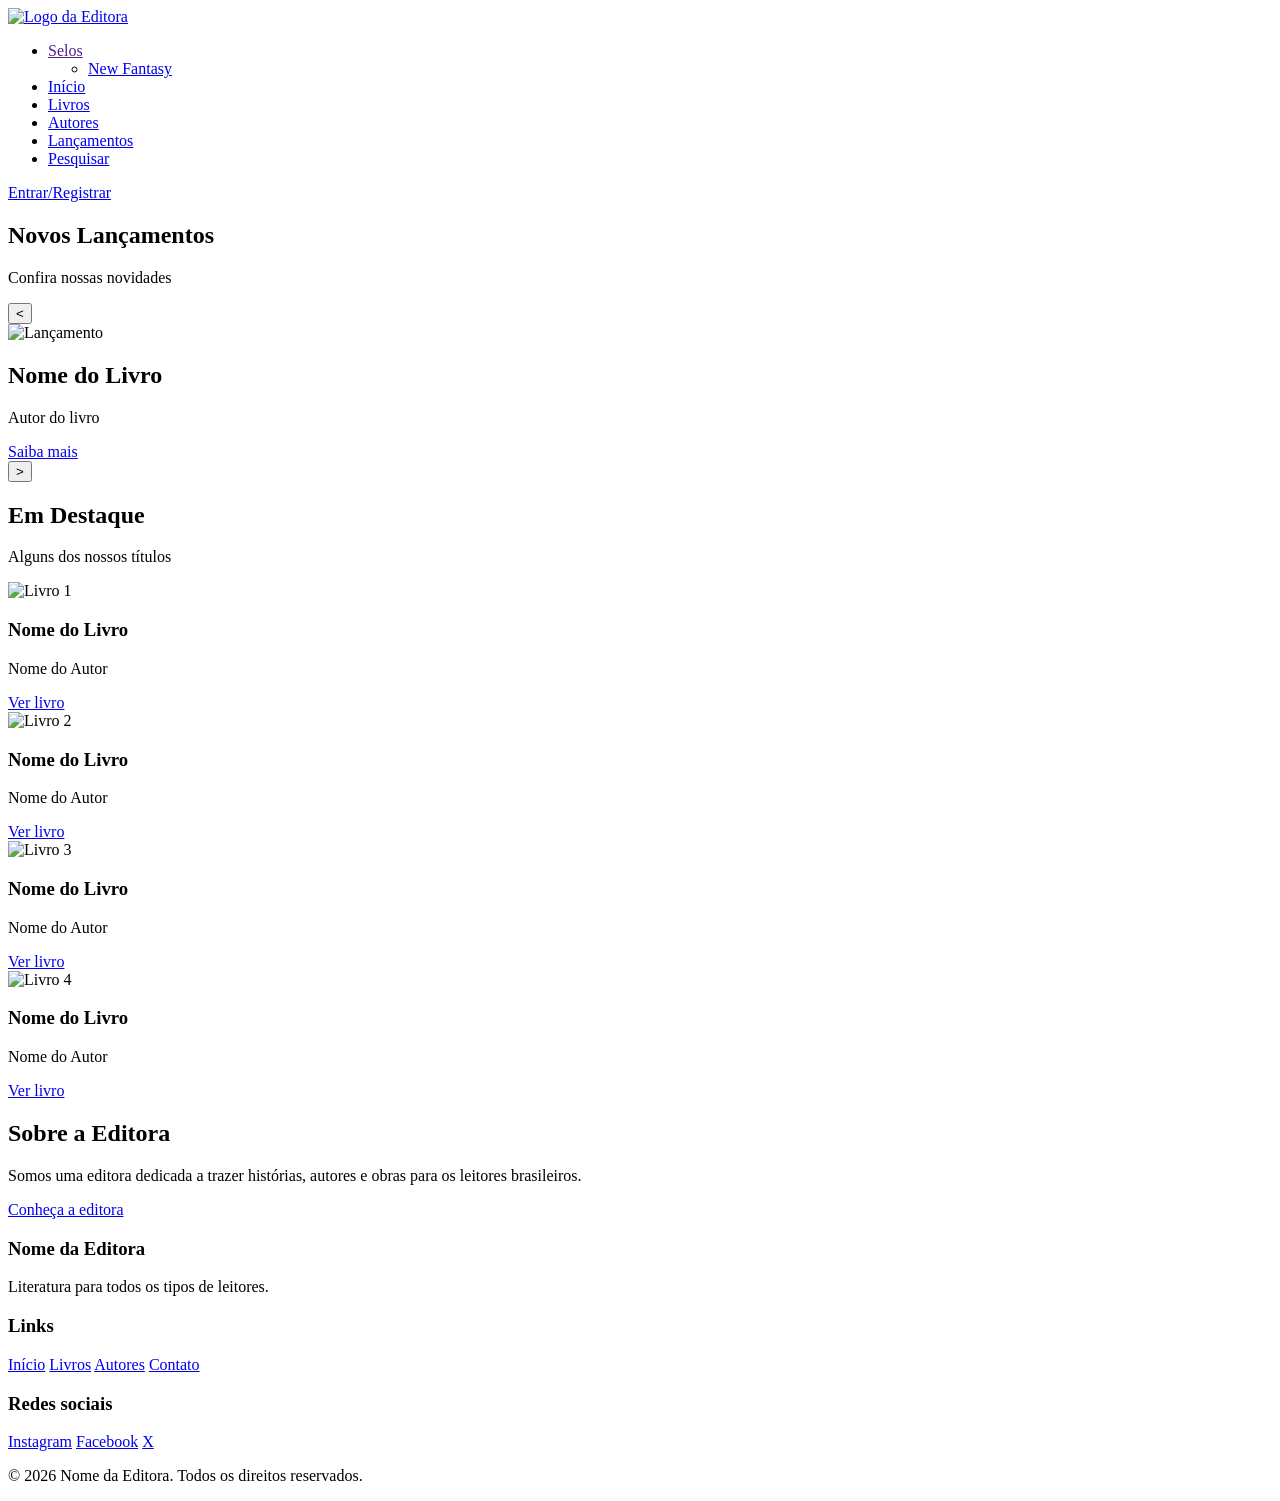
==== index.html @ 30abc7fb "Add files via upload" ====
<!DOCTYPE html>
<html lang="pt-BR">

<head>
    <meta charset="UTF-8">
    <meta name="viewport" content="width=device-width, initial-scale=1.0">
    <title>Gusmão Editora</title>
    <link rel="stylesheet" href="styles.css">

</head>

<body>

    <!-- CABEÇALHO -->
    <header class="cabecalho">

        <div class="logo">
            <a href="index.html">
                <img src="imagens/logo.png" alt="Logo da Editora">
            </a>
        </div>

        <nav class="menu">
            <ul>
                <li class="menu_barra">
                    <a href="">Selos</a>
                    <ul class="submenu">
                        <li>
                            <a href="#" id="btnNFpagina">
                                New Fantasy
                            </a>
                        </li>
                    </ul>
                </li>
                <li>
                    <a href="#">Início</a>
                </li>
                <li>
                    <a href="#">Livros</a>
                </li>
                <li>
                    <a href="#">Autores</a>
                </li>
                <li>
                    <a href="#">Lançamentos</a>
                </li>
                <li>
                    <a href="#">Pesquisar</a>
                </li>
            </ul>
        </nav>

        <div class="acoes" id="btnLogin">
            <a href="#" class="botao">Entrar/Registrar</a>
        </div>
        
    </header>
    <script src="../../configs/comands.js"></script>
    <script src="mensagem.js"></script>



    <!-- CONTEÚDO PRINCIPAL -->
    <main>

        <!-- CARROSSEL DE LANÇAMENTOS -->
        <section class="lancamentos">

            <div class="titulo-secao">
                <h1>Novos Lançamentos</h1>
                <p>Confira nossas novidades</p>
            </div>

            <div class="carrossel">

                <button class="seta esquerda">&lt;</button>

                <div class="banner">
                    <img src="imagens/lancamento1.jpg" alt="Lançamento">

                    <div class="banner-info">
                        <h2>Nome do Livro</h2>
                        <p>Autor do livro</p>

                        <a href="#" class="botao">Saiba mais</a>
                    </div>
                </div>

                <button class="seta direita">&gt;</button>

            </div>

        </section>


        <!-- DESTAQUES -->
        <section class="destaques">

            <div class="titulo-secao">
                <h2>Em Destaque</h2>
                <p>Alguns dos nossos títulos</p>
            </div>

            <div class="livros">

                <article class="livro">
                    <img src="imagens/livro1.jpg" alt="Livro 1">

                    <h3>Nome do Livro</h3>
                    <p>Nome do Autor</p>

                    <a href="#">Ver livro</a>
                </article>


                <article class="livro">
                    <img src="imagens/livro1.jpg" alt="Livro 2">

                    <h3>Nome do Livro</h3>
                    <p>Nome do Autor</p>

                    <a href="#">Ver livro</a>
                </article>


                <article class="livro">
                    <img src="imagens/livro1.jpg" alt="Livro 3">

                    <h3>Nome do Livro</h3>
                    <p>Nome do Autor</p>

                    <a href="#">Ver livro</a>
                </article>


                <article class="livro">
                    <img src="imagens/livro1.jpg" alt="Livro 4">

                    <h3>Nome do Livro</h3>
                    <p>Nome do Autor</p>

                    <a href="#">Ver livro</a>
                </article>

            </div>

        </section>


        <!-- SOBRE A EDITORA -->
        <section class="sobre">

            <div class="sobre-conteudo">

                <h2>Sobre a Editora</h2>

                <p>
                    Somos uma editora dedicada a trazer histórias,
                    autores e obras para os leitores brasileiros.
                </p>

                <a href="#" class="botao">Conheça a editora</a>

            </div>

        </section>

    </main>


    <!-- RODAPÉ -->
    <footer class="rodape">

        <div class="rodape-conteudo">

            <div class="rodape-coluna">
                <h3>Nome da Editora</h3>
                <p>
                    Literatura para todos os tipos de leitores.
                </p>
            </div>


            <div class="rodape-coluna">
                <h3>Links</h3>

                <a href="#">Início</a>
                <a href="#">Livros</a>
                <a href="#">Autores</a>
                <a href="#">Contato</a>
            </div>


            <div class="rodape-coluna">
                <h3>Redes sociais</h3>

                <a href="#">Instagram</a>
                <a href="#">Facebook</a>
                <a href="#">X</a>
            </div>

        </div>

        <div class="copyright">
            <p>© 2026 Nome da Editora. Todos os direitos reservados.</p>
        </div>

    </footer>

</body>

</html>
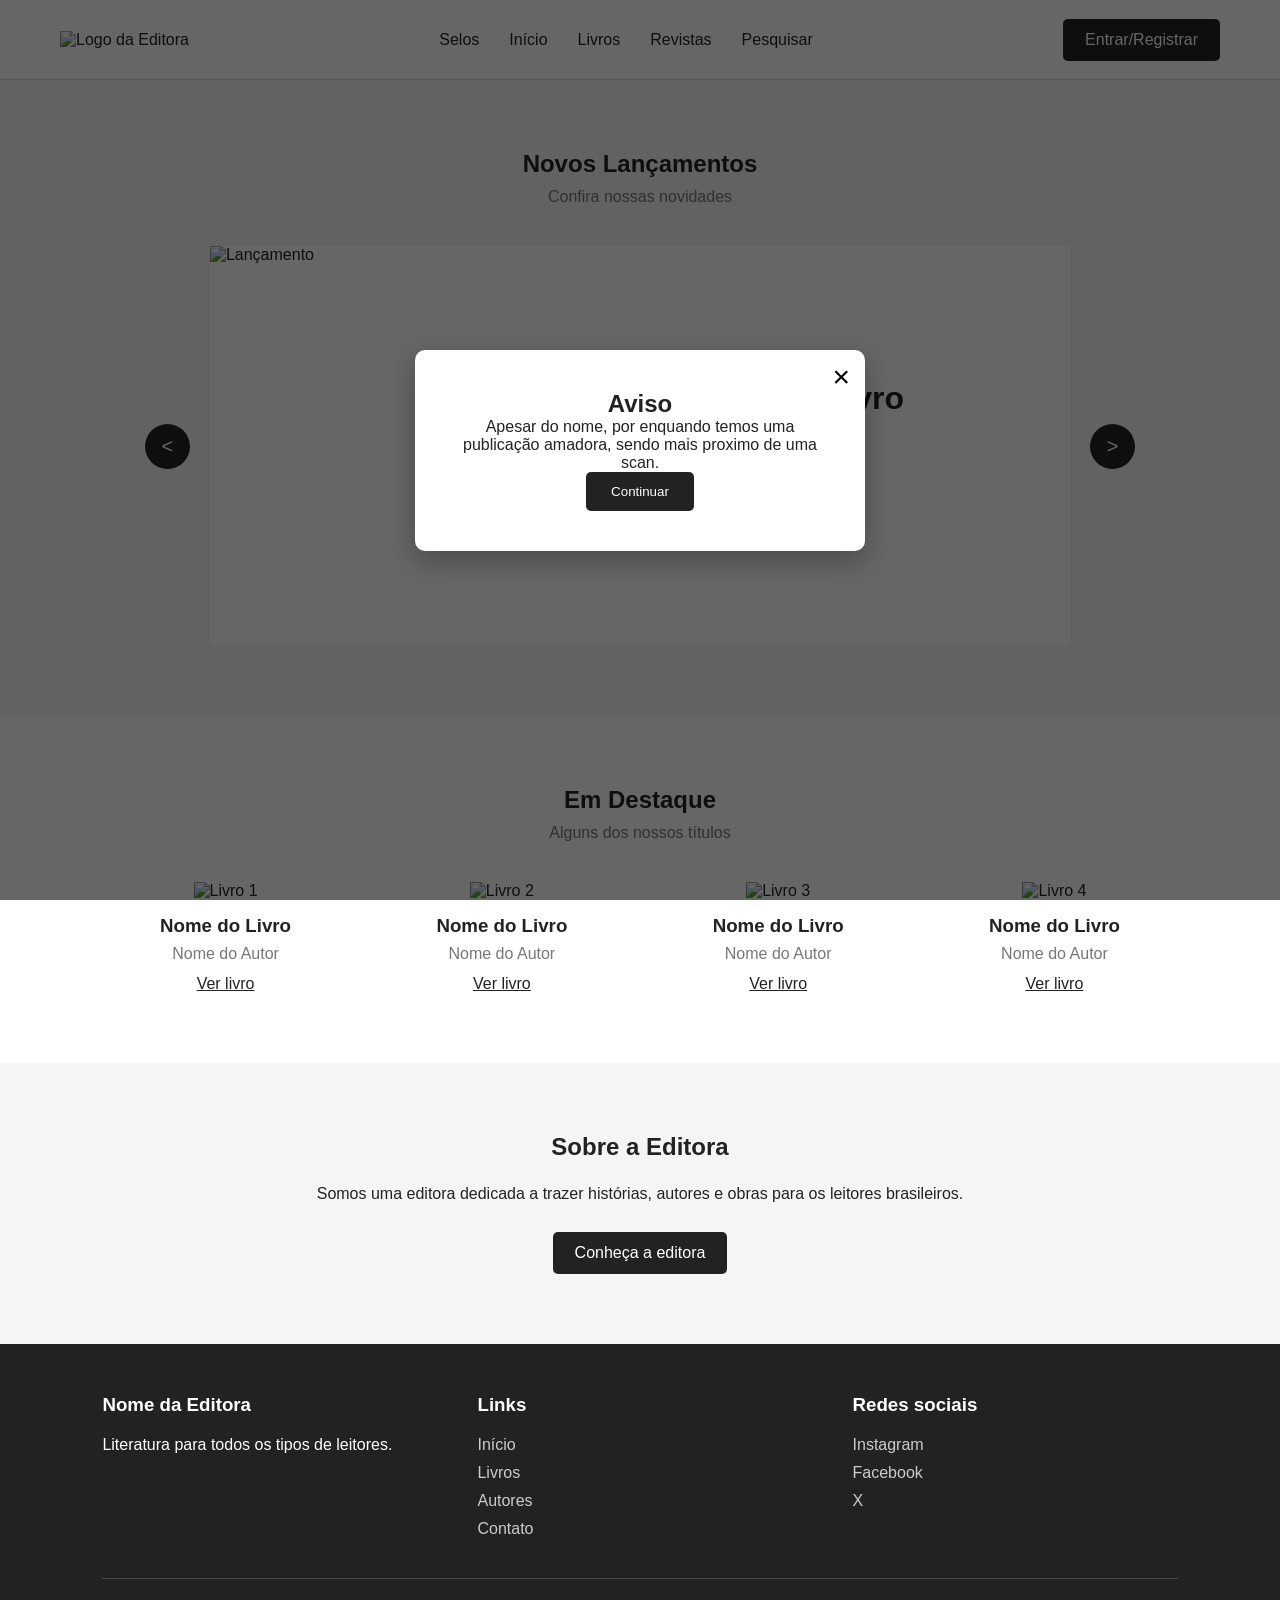
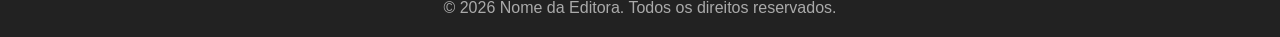
==== commit 6853f430: "ajeitei as paginas" ====
--- a/index.html
+++ b/index.html
@@ -1,212 +1,217 @@
-<!DOCTYPE html>
-<html lang="pt-BR">
-
-<head>
-    <meta charset="UTF-8">
-    <meta name="viewport" content="width=device-width, initial-scale=1.0">
-    <title>Gusmão Editora</title>
-    <link rel="stylesheet" href="styles.css">
-
-</head>
-
-<body>
-
-    <!-- CABEÇALHO -->
-    <header class="cabecalho">
-
-        <div class="logo">
-            <a href="index.html">
-                <img src="imagens/logo.png" alt="Logo da Editora">
-            </a>
-        </div>
-
-        <nav class="menu">
-            <ul>
-                <li class="menu_barra">
-                    <a href="">Selos</a>
-                    <ul class="submenu">
-                        <li>
-                            <a href="#" id="btnNFpagina">
-                                New Fantasy
-                            </a>
-                        </li>
-                    </ul>
-                </li>
-                <li>
-                    <a href="#">Início</a>
-                </li>
-                <li>
-                    <a href="#">Livros</a>
-                </li>
-                <li>
-                    <a href="#">Autores</a>
-                </li>
-                <li>
-                    <a href="#">Lançamentos</a>
-                </li>
-                <li>
-                    <a href="#">Pesquisar</a>
-                </li>
-            </ul>
-        </nav>
-
-        <div class="acoes" id="btnLogin">
-            <a href="#" class="botao">Entrar/Registrar</a>
-        </div>
-        
-    </header>
-    <script src="../../configs/comands.js"></script>
-    <script src="mensagem.js"></script>
-
-
-
-    <!-- CONTEÚDO PRINCIPAL -->
-    <main>
-
-        <!-- CARROSSEL DE LANÇAMENTOS -->
-        <section class="lancamentos">
-
-            <div class="titulo-secao">
-                <h1>Novos Lançamentos</h1>
-                <p>Confira nossas novidades</p>
-            </div>
-
-            <div class="carrossel">
-
-                <button class="seta esquerda">&lt;</button>
-
-                <div class="banner">
-                    <img src="imagens/lancamento1.jpg" alt="Lançamento">
-
-                    <div class="banner-info">
-                        <h2>Nome do Livro</h2>
-                        <p>Autor do livro</p>
-
-                        <a href="#" class="botao">Saiba mais</a>
-                    </div>
-                </div>
-
-                <button class="seta direita">&gt;</button>
-
-            </div>
-
-        </section>
-
-
-        <!-- DESTAQUES -->
-        <section class="destaques">
-
-            <div class="titulo-secao">
-                <h2>Em Destaque</h2>
-                <p>Alguns dos nossos títulos</p>
-            </div>
-
-            <div class="livros">
-
-                <article class="livro">
-                    <img src="imagens/livro1.jpg" alt="Livro 1">
-
-                    <h3>Nome do Livro</h3>
-                    <p>Nome do Autor</p>
-
-                    <a href="#">Ver livro</a>
-                </article>
-
-
-                <article class="livro">
-                    <img src="imagens/livro1.jpg" alt="Livro 2">
-
-                    <h3>Nome do Livro</h3>
-                    <p>Nome do Autor</p>
-
-                    <a href="#">Ver livro</a>
-                </article>
-
-
-                <article class="livro">
-                    <img src="imagens/livro1.jpg" alt="Livro 3">
-
-                    <h3>Nome do Livro</h3>
-                    <p>Nome do Autor</p>
-
-                    <a href="#">Ver livro</a>
-                </article>
-
-
-                <article class="livro">
-                    <img src="imagens/livro1.jpg" alt="Livro 4">
-
-                    <h3>Nome do Livro</h3>
-                    <p>Nome do Autor</p>
-
-                    <a href="#">Ver livro</a>
-                </article>
-
-            </div>
-
-        </section>
-
-
-        <!-- SOBRE A EDITORA -->
-        <section class="sobre">
-
-            <div class="sobre-conteudo">
-
-                <h2>Sobre a Editora</h2>
-
-                <p>
-                    Somos uma editora dedicada a trazer histórias,
-                    autores e obras para os leitores brasileiros.
-                </p>
-
-                <a href="#" class="botao">Conheça a editora</a>
-
-            </div>
-
-        </section>
-
-    </main>
-
-
-    <!-- RODAPÉ -->
-    <footer class="rodape">
-
-        <div class="rodape-conteudo">
-
-            <div class="rodape-coluna">
-                <h3>Nome da Editora</h3>
-                <p>
-                    Literatura para todos os tipos de leitores.
-                </p>
-            </div>
-
-
-            <div class="rodape-coluna">
-                <h3>Links</h3>
-
-                <a href="#">Início</a>
-                <a href="#">Livros</a>
-                <a href="#">Autores</a>
-                <a href="#">Contato</a>
-            </div>
-
-
-            <div class="rodape-coluna">
-                <h3>Redes sociais</h3>
-
-                <a href="#">Instagram</a>
-                <a href="#">Facebook</a>
-                <a href="#">X</a>
-            </div>
-
-        </div>
-
-        <div class="copyright">
-            <p>© 2026 Nome da Editora. Todos os direitos reservados.</p>
-        </div>
-
-    </footer>
-
-</body>
-
+<!DOCTYPE html>
+<html lang="pt-BR">
+
+<head>
+    <meta charset="UTF-8">
+    <meta name="viewport" content="width=device-width, initial-scale=1.0">
+    <title>Gusmão Editora</title>
+    <link rel="stylesheet" href="styles.css">
+
+</head>
+
+<body>
+
+    <!-- CABEÇALHO -->
+    <header class="cabecalho">
+
+        <div class="logo">
+            <a href="index.html">
+                <img src="imagens/logo.png" alt="Logo da Editora">
+            </a>
+        </div>
+
+        <nav class="menu">
+            <ul>
+                <li class="menu_barra">
+                    <a href="">Selos</a>
+                    <ul class="submenu">
+                        <li>
+                            <a href="#" id="btnNFpagina">
+                                New Fantasy
+                            </a>
+                        </li>
+                    </ul>
+                </li>
+                <li>
+                    <a href="#" id="btninicio">
+                        Início
+                    </a>
+                </li>
+                <li>
+                    <a href="#" id="btnbooks">
+                        Livros
+                    </a>
+                </li>
+                <li>
+                    <a href="#" id="btnrevistas">
+                        Revistas
+                    </a>
+                </li>
+                <li>
+                    <a href="#" id="btnpesquisar">
+                        Pesquisar
+                    </a>
+                </li>
+            </ul>
+        </nav>
+
+        <div class="acoes" id="btnLogin">
+            <a href="#" class="botao">Entrar/Registrar</a>
+        </div>
+        
+    </header>
+    <script src="../../configs/comands.js"></script>
+    <script src="mensagem.js"></script>
+
+
+
+    <!-- CONTEÚDO PRINCIPAL -->
+    <main>
+
+        <!-- CARROSSEL DE LANÇAMENTOS -->
+        <section class="lancamentos">
+
+            <div class="titulo-secao">
+                <h1>Novos Lançamentos</h1>
+                <p>Confira nossas novidades</p>
+            </div>
+
+            <div class="carrossel">
+
+                <button class="seta esquerda">&lt;</button>
+
+                <div class="banner">
+                    <img src="imagens/lancamento1.jpg" alt="Lançamento">
+
+                    <div class="banner-info">
+                        <h2>Nome do Livro</h2>
+                        <p>Autor do livro</p>
+
+                        <a href="#" class="botao">Saiba mais</a>
+                    </div>
+                </div>
+
+                <button class="seta direita">&gt;</button>
+
+            </div>
+
+        </section>
+
+
+        <!-- DESTAQUES -->
+        <section class="destaques">
+
+            <div class="titulo-secao">
+                <h2>Em Destaque</h2>
+                <p>Alguns dos nossos títulos</p>
+            </div>
+
+            <div class="livros">
+
+                <article class="livro">
+                    <img src="imagens/livro1.jpg" alt="Livro 1">
+
+                    <h3>Nome do Livro</h3>
+                    <p>Nome do Autor</p>
+
+                    <a href="#">Ver livro</a>
+                </article>
+
+
+                <article class="livro">
+                    <img src="imagens/livro1.jpg" alt="Livro 2">
+
+                    <h3>Nome do Livro</h3>
+                    <p>Nome do Autor</p>
+
+                    <a href="#">Ver livro</a>
+                </article>
+
+
+                <article class="livro">
+                    <img src="imagens/livro1.jpg" alt="Livro 3">
+
+                    <h3>Nome do Livro</h3>
+                    <p>Nome do Autor</p>
+
+                    <a href="#">Ver livro</a>
+                </article>
+
+
+                <article class="livro">
+                    <img src="imagens/livro1.jpg" alt="Livro 4">
+
+                    <h3>Nome do Livro</h3>
+                    <p>Nome do Autor</p>
+
+                    <a href="#">Ver livro</a>
+                </article>
+
+            </div>
+
+        </section>
+
+
+        <!-- SOBRE A EDITORA -->
+        <section class="sobre">
+
+            <div class="sobre-conteudo">
+
+                <h2>Sobre a Editora</h2>
+
+                <p>
+                    Somos uma editora dedicada a trazer histórias,
+                    autores e obras para os leitores brasileiros.
+                </p>
+
+                <a href="#" class="botao">Conheça a editora</a>
+
+            </div>
+
+        </section>
+
+    </main>
+
+
+    <!-- RODAPÉ -->
+    <footer class="rodape">
+
+        <div class="rodape-conteudo">
+
+            <div class="rodape-coluna">
+                <h3>Nome da Editora</h3>
+                <p>
+                    Literatura para todos os tipos de leitores.
+                </p>
+            </div>
+
+
+            <div class="rodape-coluna">
+                <h3>Links</h3>
+
+                <a href="#">Início</a>
+                <a href="#">Livros</a>
+                <a href="#">Autores</a>
+                <a href="#">Contato</a>
+            </div>
+
+
+            <div class="rodape-coluna">
+                <h3>Redes sociais</h3>
+
+                <a href="#">Instagram</a>
+                <a href="#">Facebook</a>
+                <a href="#">X</a>
+            </div>
+
+        </div>
+
+        <div class="copyright">
+            <p>© 2026 Nome da Editora. Todos os direitos reservados.</p>
+        </div>
+
+    </footer>
+
+</body>
+
 </html>
--- a/styles.css
+++ b/styles.css
@@ -0,0 +1,421 @@
+/* =========================
+   CONFIGURAÇÕES GERAIS
+========================= */
+
+* {
+    margin: 0;
+    padding: 0;
+    box-sizing: border-box;
+}
+
+body {
+    font-family: Arial, sans-serif;
+    color: #222;
+    background-color: #fff;
+}
+
+a {
+    text-decoration: none;
+    color: inherit;
+}
+
+
+/* =========================
+   CABEÇALHO
+========================= */
+
+.cabecalho {
+    width: 100%;
+    height: 80px;
+
+    display: flex;
+    align-items: center;
+    justify-content: space-between;
+
+    padding: 0 60px;
+
+    border-bottom: 1px solid #ddd;
+    background-color: #fff;
+}
+
+.logo img {
+    width: 130px;
+}
+
+/* =========================
+   OUTROS ITENS DO MENU
+========================= */
+
+.menu > ul {
+    display: flex;
+    align-items: center;
+    gap: 30px;
+
+    margin: 0;
+    padding: 0;
+
+    list-style: none;
+}
+
+.menu > ul > li {
+    list-style: none;
+}
+
+.menu > ul > li > a {
+    display: block;
+
+    padding: 10px 0;
+
+    color: #222;
+    text-decoration: none;
+
+    font-size: 16px;
+
+    transition: 0.2s;
+}
+
+.menu > ul > li > a:hover {
+    color: #666;
+}
+
+
+.acoes {
+    display: flex;
+    align-items: center;
+}
+
+
+/* =========================
+   BOTÕES
+========================= */
+
+.botao {
+    display: inline-block;
+
+    padding: 12px 22px;
+
+    background-color: #222;
+    color: #fff;
+
+    border-radius: 5px;
+
+    transition: 0.2s;
+}
+
+.botao:hover {
+    background-color: #444;
+}
+
+
+/* =========================
+   SEÇÕES
+========================= */
+
+section {
+    padding: 70px 8%;
+}
+
+.titulo-secao {
+    text-align: center;
+    margin-bottom: 40px;
+}
+
+.titulo-secao h1,
+.titulo-secao h2 {
+    margin-bottom: 10px;
+}
+
+.titulo-secao p {
+    color: #777;
+}
+
+
+/* =========================
+   LANÇAMENTOS
+========================= */
+
+.lancamentos {
+    background-color: #f5f5f5;
+}
+
+.carrossel {
+    width: 100%;
+
+    display: flex;
+    align-items: center;
+    justify-content: center;
+
+    gap: 20px;
+}
+
+.banner {
+    width: 80%;
+    min-height: 400px;
+
+    display: flex;
+    align-items: center;
+
+    background-color: #fff;
+}
+
+.banner img {
+    width: 50%;
+    height: 400px;
+
+    object-fit: cover;
+}
+
+.banner-info {
+    padding: 40px;
+}
+
+.banner-info h2 {
+    font-size: 32px;
+    margin-bottom: 10px;
+}
+
+.banner-info p {
+    margin-bottom: 25px;
+    color: #777;
+}
+
+.seta {
+    width: 45px;
+    height: 45px;
+
+    border: none;
+    border-radius: 50%;
+
+    background-color: #222;
+    color: white;
+
+    font-size: 20px;
+
+    cursor: pointer;
+}
+
+
+/* =========================
+   LIVROS
+========================= */
+
+.livros {
+    display: grid;
+
+    grid-template-columns: repeat(4, 1fr);
+
+    gap: 30px;
+}
+
+.livro {
+    text-align: center;
+}
+
+.livro img {
+    width: 100%;
+    height: 350px;
+
+    object-fit: cover;
+
+    margin-bottom: 15px;
+}
+
+.livro h3 {
+    margin-bottom: 8px;
+}
+
+.livro p {
+    color: #777;
+    margin-bottom: 12px;
+}
+
+.livro a {
+    text-decoration: underline;
+}
+
+
+/* =========================
+   SOBRE
+========================= */
+
+.sobre {
+    background-color: #f5f5f5;
+
+    text-align: center;
+}
+
+.sobre-conteudo {
+    max-width: 700px;
+    margin: auto;
+}
+
+.sobre h2 {
+    margin-bottom: 20px;
+}
+
+.sobre p {
+    margin-bottom: 25px;
+    line-height: 1.6;
+}
+
+
+/* =========================
+   RODAPÉ
+========================= */
+
+.rodape {
+    background-color: #222;
+    color: white;
+
+    padding: 50px 8% 20px;
+}
+
+.rodape-conteudo {
+    display: grid;
+
+    grid-template-columns: repeat(3, 1fr);
+
+    gap: 50px;
+}
+
+.rodape-coluna {
+    display: flex;
+    flex-direction: column;
+    gap: 10px;
+}
+
+.rodape-coluna h3 {
+    margin-bottom: 10px;
+}
+
+.rodape-coluna a {
+    color: #ccc;
+}
+
+.rodape-coluna a:hover {
+    color: white;
+}
+
+.copyright {
+    margin-top: 40px;
+    padding-top: 20px;
+
+    border-top: 1px solid #444;
+
+    text-align: center;
+
+    color: #aaa;
+}
+
+
+/* =========================
+   RESPONSIVIDADE
+========================= */
+
+@media (max-width: 900px) {
+
+    .cabecalho {
+        padding: 0 25px;
+    }
+
+    .menu {
+        gap: 15px;
+    }
+
+    .livros {
+        grid-template-columns: repeat(2, 1fr);
+    }
+
+    .banner {
+        width: 90%;
+    }
+
+}
+
+
+@media (max-width: 600px) {
+
+    .cabecalho {
+        height: auto;
+        padding: 20px;
+
+        flex-direction: column;
+        gap: 20px;
+    }
+
+    .menu {
+        flex-wrap: wrap;
+        justify-content: center;
+    }
+
+    section {
+        padding: 50px 20px;
+    }
+
+    .banner {
+        flex-direction: column;
+    }
+
+    .banner img {
+        width: 100%;
+    }
+
+    .banner-info {
+        padding: 30px;
+    }
+
+    .livros {
+        grid-template-columns: 1fr;
+    }
+
+    .rodape-conteudo {
+        grid-template-columns: 1fr;
+    }
+
+}
+
+.menu_barra {
+    position: relative;
+}
+
+.submenu {
+    display: none;
+    position: absolute;
+    top: 100%;
+    left: 0;
+
+    list-style: none;
+    margin: 0;
+    padding: 8px 0;
+
+    background-color: white;
+    min-width: 180px;
+
+    border-radius: 8px;
+    box-shadow: 0 4px 10px rgba(0, 0, 0, 0.2);
+
+    z-index: 1000;
+}
+
+.submenu li {
+    width: 100%;
+}
+
+.submenu li a {
+    display: block;
+    padding: 10px 20px;
+
+    text-decoration: none;
+    color: black;
+
+    transition: background-color 0.3s;
+}
+
+.submenu li a:hover {
+    background-color: #917474;
+    color: #fff;
+}
+
+.menu_barra:hover .submenu {
+    display: block;
+}
